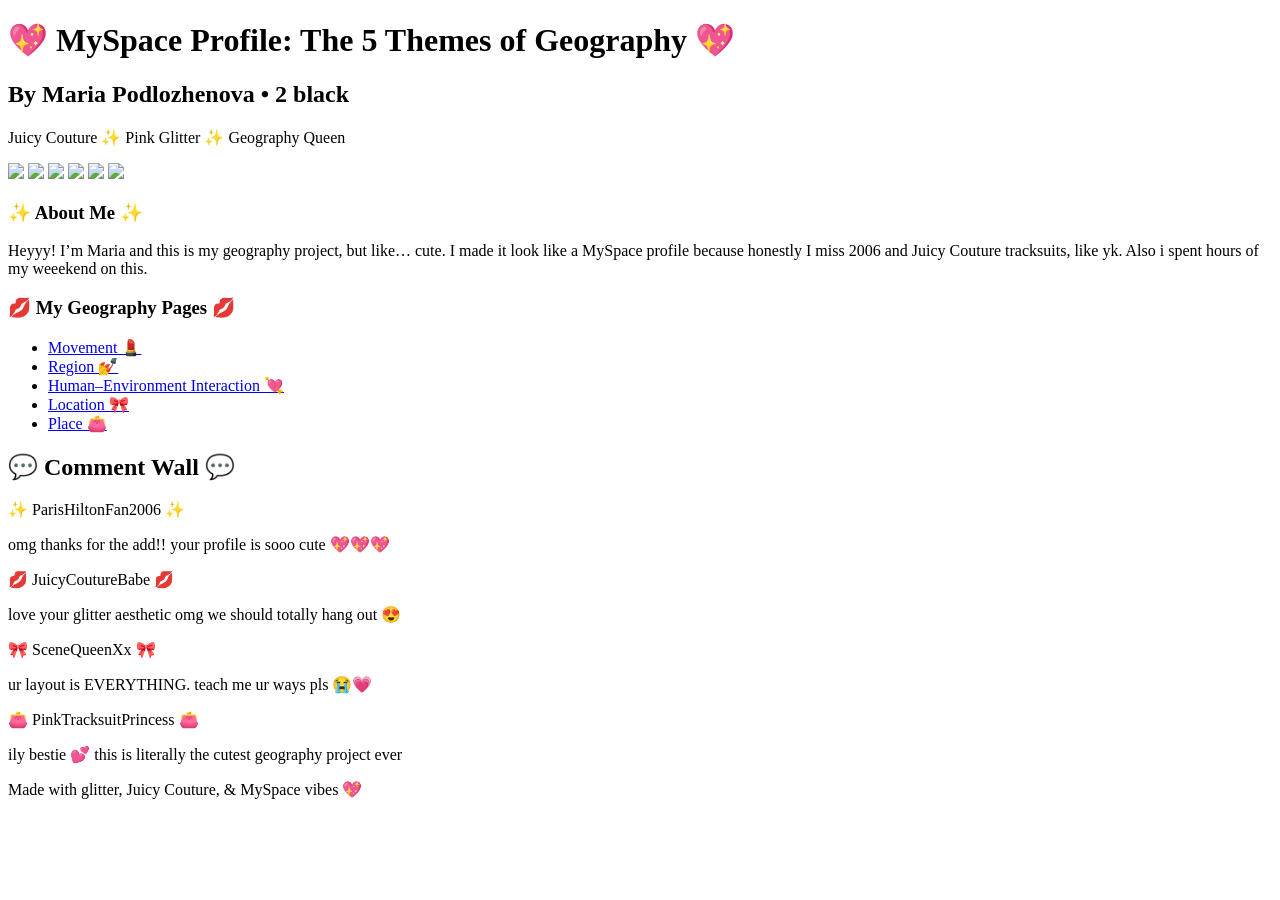
==== index.html @ de6b2899 "Create index.html" ====
<!DOCTYPE html>
<html lang="en">
<head>
  <meta charset="UTF-8">
  <title>💖 My Juicy Couture MySpace Geography Profile (trust me this toke awhile) 💖</title>
  <link rel="stylesheet" href="style.css">

  <!-- Glitter Cursor -->
  <script>
    document.addEventListener("mousemove", function(e) {
      const sparkle = document.createElement("div");
      sparkle.className = "cursor-sparkle";
      sparkle.style.left = e.pageX + "px";
      sparkle.style.top = e.pageY + "px";
      document.body.appendChild(sparkle);
      setTimeout(() => sparkle.remove(), 500);
    });
  </script>
</head>

<body class="profile-body">

<!-- Floating Sparkles -->
<div class="sparkle-container"></div>

<script>
function createSparkle() {
  const sparkle = document.createElement("div");
  sparkle.className = "sparkle";
  sparkle.style.left = Math.random() * window.innerWidth + "px";
  sparkle.style.animationDuration = (Math.random() * 4 + 4) + "s";
  document.querySelector(".sparkle-container").appendChild(sparkle);
  setTimeout(() => sparkle.remove(), 7000);
}
setInterval(createSparkle, 300);
</script>

<!-- Autoplay Music -->
<audio autoplay loop>
  <source src="YOUR-MP3-FILE.mp3" type="audio/mpeg">
</audio>

<div class="profile-wrapper">

  <header class="profile-header">
    <h1>💖 MySpace Profile: The 5 Themes of Geography 💖</h1>
    <h2>By Maria Podlozhenova • 2 black</h2>
    <p class="tagline">Juicy Couture ✨ Pink Glitter ✨ Geography Queen</p>
  </header>

  <!-- Charm Bracelet Navigation -->
  <nav class="charm-nav">
    <a href="index.html"><img src="https://i.imgur.com/8zF8X.gif"></a>
    <a href="movement.html"><img src="https://i.imgur.com/7yZ8F.gif"></a>
    <a href="region.html"><img src="https://i.imgur.com/2QxQF.gif"></a>
    <a href="hei.html"><img src="https://i.imgur.com/9Yf8C.gif"></a>
    <a href="location.html"><img src="https://i.imgur.com/5tF8X.gif"></a>
    <a href="place.html"><img src="https://i.imgur.com/4yF8C.gif"></a>
  </nav>

  <div class="sparkle-divider"></div>

  <section class="about-me">
    <h3>✨ About Me ✨</h3>
    <p>Heyyy! I’m Maria and this is my geography project, but like… cute.  
    I made it look like a MySpace profile because honestly I miss 2006 and Juicy Couture tracksuits, like yk. Also i spent hours of my weeekend on this.</p>
  </section>

  <div class="sparkle-divider"></div>

  <section class="theme-links">
    <h3>💋 My Geography Pages 💋</h3>
    <ul>
      <li><a href="movement.html">Movement 💄</a></li>
      <li><a href="region.html">Region 💅</a></li>
      <li><a href="hei.html">Human–Environment Interaction 💘</a></li>
      <li><a href="location.html">Location 🎀</a></li>
      <li><a href="place.html">Place 👛</a></li>
    </ul>
  </section>

  <div class="sparkle-divider"></div>

  <!-- Comment Wall -->
  <section class="comment-wall">
    <h2>💬 Comment Wall 💬</h2>

    <div class="comment">
      <p class="user">✨ ParisHiltonFan2006 ✨</p>
      <p>omg thanks for the add!! your profile is sooo cute 💖💖💖</p>
    </div>

    <div class="comment">
      <p class="user">💋 JuicyCoutureBabe 💋</p>
      <p>love your glitter aesthetic omg we should totally hang out 😍</p>
    </div>

    <div class="comment">
      <p class="user">🎀 SceneQueenXx 🎀</p>
      <p>ur layout is EVERYTHING. teach me ur ways pls 😭💗</p>
    </div>

    <div class="comment">
      <p class="user">👛 PinkTracksuitPrincess 👛</p>
      <p>ily bestie 💕 this is literally the cutest geography project ever</p>
    </div>
  </section>

  <footer class="footer">
    <p>Made with glitter, Juicy Couture, & MySpace vibes 💖</p>
  </footer>

</div>

</body>
</html>
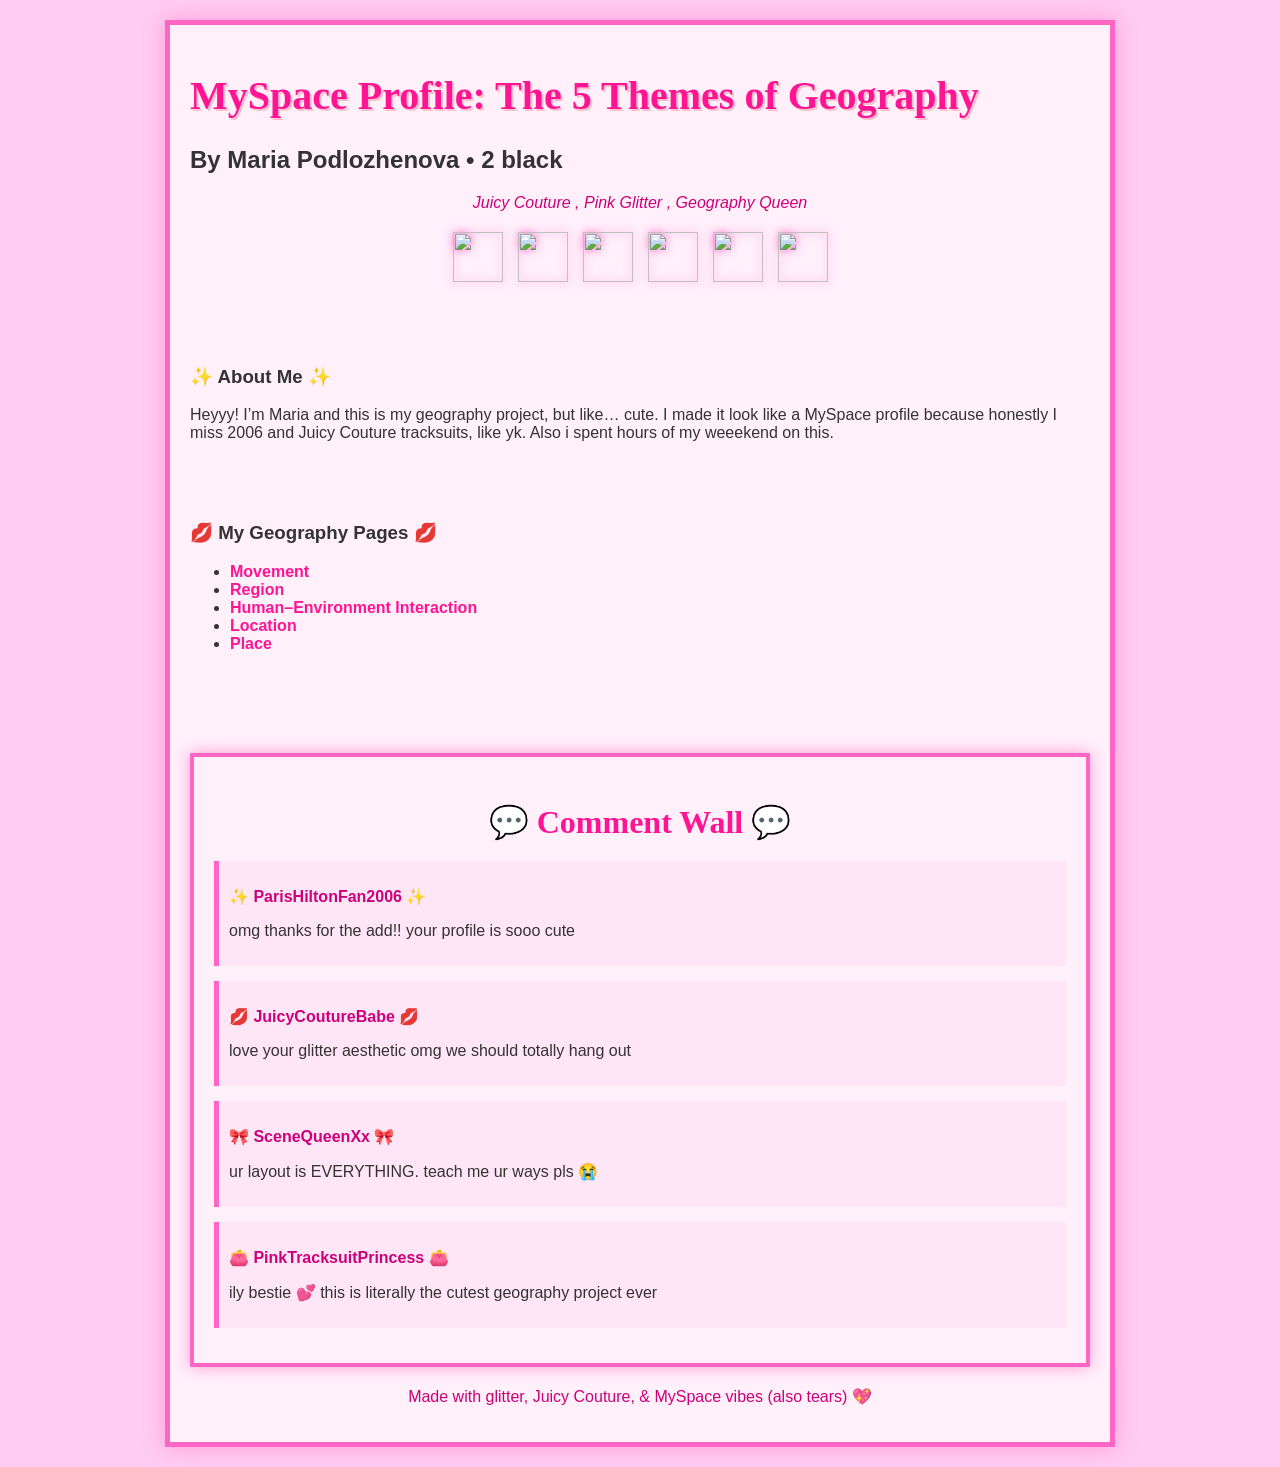
==== commit 59136665: "Update index.html" ====
--- a/index.html
+++ b/index.html
@@ -2,7 +2,7 @@
 <html lang="en">
 <head>
   <meta charset="UTF-8">
-  <title>💖 My Juicy Couture MySpace Geography Profile (trust me this toke awhile) 💖</title>
+  <title> My Juicy Couture MySpace Geography Profile (trust me this toke awhile) </title>
   <link rel="stylesheet" href="style.css">
 
   <!-- Glitter Cursor -->
@@ -43,9 +43,9 @@
 <div class="profile-wrapper">
 
   <header class="profile-header">
-    <h1>💖 MySpace Profile: The 5 Themes of Geography 💖</h1>
+    <h1> MySpace Profile: The 5 Themes of Geography </h1>
     <h2>By Maria Podlozhenova • 2 black</h2>
-    <p class="tagline">Juicy Couture ✨ Pink Glitter ✨ Geography Queen</p>
+    <p class="tagline">Juicy Couture , Pink Glitter , Geography Queen</p>
   </header>
 
   <!-- Charm Bracelet Navigation -->
@@ -71,11 +71,11 @@
   <section class="theme-links">
     <h3>💋 My Geography Pages 💋</h3>
     <ul>
-      <li><a href="movement.html">Movement 💄</a></li>
-      <li><a href="region.html">Region 💅</a></li>
-      <li><a href="hei.html">Human–Environment Interaction 💘</a></li>
-      <li><a href="location.html">Location 🎀</a></li>
-      <li><a href="place.html">Place 👛</a></li>
+      <li><a href="movement.html">Movement </a></li>
+      <li><a href="region.html">Region </a></li>
+      <li><a href="hei.html">Human–Environment Interaction </a></li>
+      <li><a href="location.html">Location </a></li>
+      <li><a href="place.html">Place </a></li>
     </ul>
   </section>
 
@@ -87,17 +87,17 @@
 
     <div class="comment">
       <p class="user">✨ ParisHiltonFan2006 ✨</p>
-      <p>omg thanks for the add!! your profile is sooo cute 💖💖💖</p>
+      <p>omg thanks for the add!! your profile is sooo cute </p>
     </div>
 
     <div class="comment">
       <p class="user">💋 JuicyCoutureBabe 💋</p>
-      <p>love your glitter aesthetic omg we should totally hang out 😍</p>
+      <p>love your glitter aesthetic omg we should totally hang out </p>
     </div>
 
     <div class="comment">
       <p class="user">🎀 SceneQueenXx 🎀</p>
-      <p>ur layout is EVERYTHING. teach me ur ways pls 😭💗</p>
+      <p>ur layout is EVERYTHING. teach me ur ways pls 😭</p>
     </div>
 
     <div class="comment">
@@ -107,7 +107,7 @@
   </section>
 
   <footer class="footer">
-    <p>Made with glitter, Juicy Couture, & MySpace vibes 💖</p>
+    <p>Made with glitter, Juicy Couture, & MySpace vibes (also tears) 💖</p>
   </footer>
 
 </div>
--- a/style.css
+++ b/style.css
@@ -0,0 +1,174 @@
+/* Pink Heart Cursor */
+body {
+  cursor: url('https://i.imgur.com/0Zf7Y.png'), auto;
+  margin: 0;
+  padding: 0;
+  background: #ffccf2 url('https://i.imgur.com/7yZ8F.gif');
+  font-family: "Comic Sans MS", "Trebuchet MS", Arial;
+  color: #333;
+}
+
+/* Glitter Cursor Trail */
+.cursor-sparkle {
+  position: absolute;
+  width: 12px;
+  height: 12px;
+  background: url('https://i.imgur.com/7yZ8F.gif');
+  background-size: cover;
+  pointer-events: none;
+  animation: sparkleFade 0.5s linear forwards;
+}
+
+@keyframes sparkleFade {
+  from { opacity: 1; transform: scale(1); }
+  to { opacity: 0; transform: scale(0.3); }
+}
+
+/* Floating Sparkles */
+.sparkle-container {
+  position: fixed;
+  top: 0;
+  left: 0;
+  width: 100%;
+  height: 100%;
+  pointer-events: none;
+  overflow: hidden;
+  z-index: 9999;
+}
+
+.sparkle {
+  position: absolute;
+  width: 20px;
+  height: 20px;
+  background: url('https://i.imgur.com/2QxQF.gif');
+  background-size: cover;
+  animation: floatSparkle 6s linear infinite;
+  opacity: 0.8;
+}
+
+@keyframes floatSparkle {
+  from { transform: translateY(100vh) rotate(0deg); }
+  to { transform: translateY(-10vh) rotate(360deg); }
+}
+
+/* Sparkly Divider */
+.sparkle-divider {
+  width: 100%;
+  height: 40px;
+  background: url('https://i.imgur.com/2QxQF.gif') center no-repeat;
+  background-size: contain;
+  margin: 20px 0;
+}
+
+/* Charm Bracelet Navigation */
+.charm-nav {
+  display: flex;
+  justify-content: center;
+  gap: 15px;
+  margin: 20px 0;
+}
+
+.charm-nav img {
+  width: 50px;
+  height: 50px;
+  filter: drop-shadow(0 0 5px #ff66c4);
+  transition: transform 0.2s ease;
+}
+
+.charm-nav img:hover {
+  transform: scale(1.2) rotate(5deg);
+}
+
+/* Comment Wall */
+.comment-wall {
+  background: #fff0fa;
+  border: 4px solid #ff66c4;
+  padding: 20px;
+  margin-top: 40px;
+  box-shadow: 0 0 15px #ff99d6;
+}
+
+.comment-wall h2 {
+  font-family: "Brush Script MT", cursive;
+  font-size: 2rem;
+  color: #ff1493;
+  text-align: center;
+  margin-bottom: 20px;
+}
+
+.comment {
+  background: #ffe6f7;
+  border-left: 5px solid #ff66c4;
+  padding: 10px;
+  margin-bottom: 15px;
+}
+
+.comment .user {
+  font-weight: bold;
+  color: #cc007a;
+  margin-bottom: 5px;
+}
+
+/* Layout for profile and theme pages */
+.profile-wrapper,
+.theme-wrapper {
+  width: 900px;
+  margin: 20px auto;
+  background: #fff0fa;
+  border: 5px solid #ff66c4;
+  box-shadow: 0 0 20px #ff99d6;
+  padding: 20px;
+}
+
+.profile-header h1,
+.theme-header h1 {
+  font-size: 2.5rem;
+  color: #ff1493;
+  text-shadow: 2px 2px #ffc0cb;
+  font-family: "Brush Script MT", cursive;
+}
+
+.tagline {
+  text-align: center;
+  color: #cc007a;
+  font-style: italic;
+}
+
+/* Theme content */
+.theme-content h2 {
+  color: #ff4da6;
+  font-size: 1.8rem;
+}
+
+.theme-content h3 {
+  color: #cc007a;
+  font-size: 1.3rem;
+}
+
+.personal {
+  background: #ffe0f0;
+  border-left: 5px solid #ff66c4;
+  padding: 10px;
+  margin-top: 15px;
+  font-style: italic;
+}
+
+/* Links */
+a {
+  color: #ff1493;
+  font-weight: bold;
+  text-decoration: none;
+}
+
+a:hover {
+  color: #ff66c4;
+  text-decoration: underline;
+}
+
+/* Footer */
+.footer {
+  text-align: center;
+  margin-top: 20px;
+  font-size: 1rem;
+  color: #cc007a;
+}
